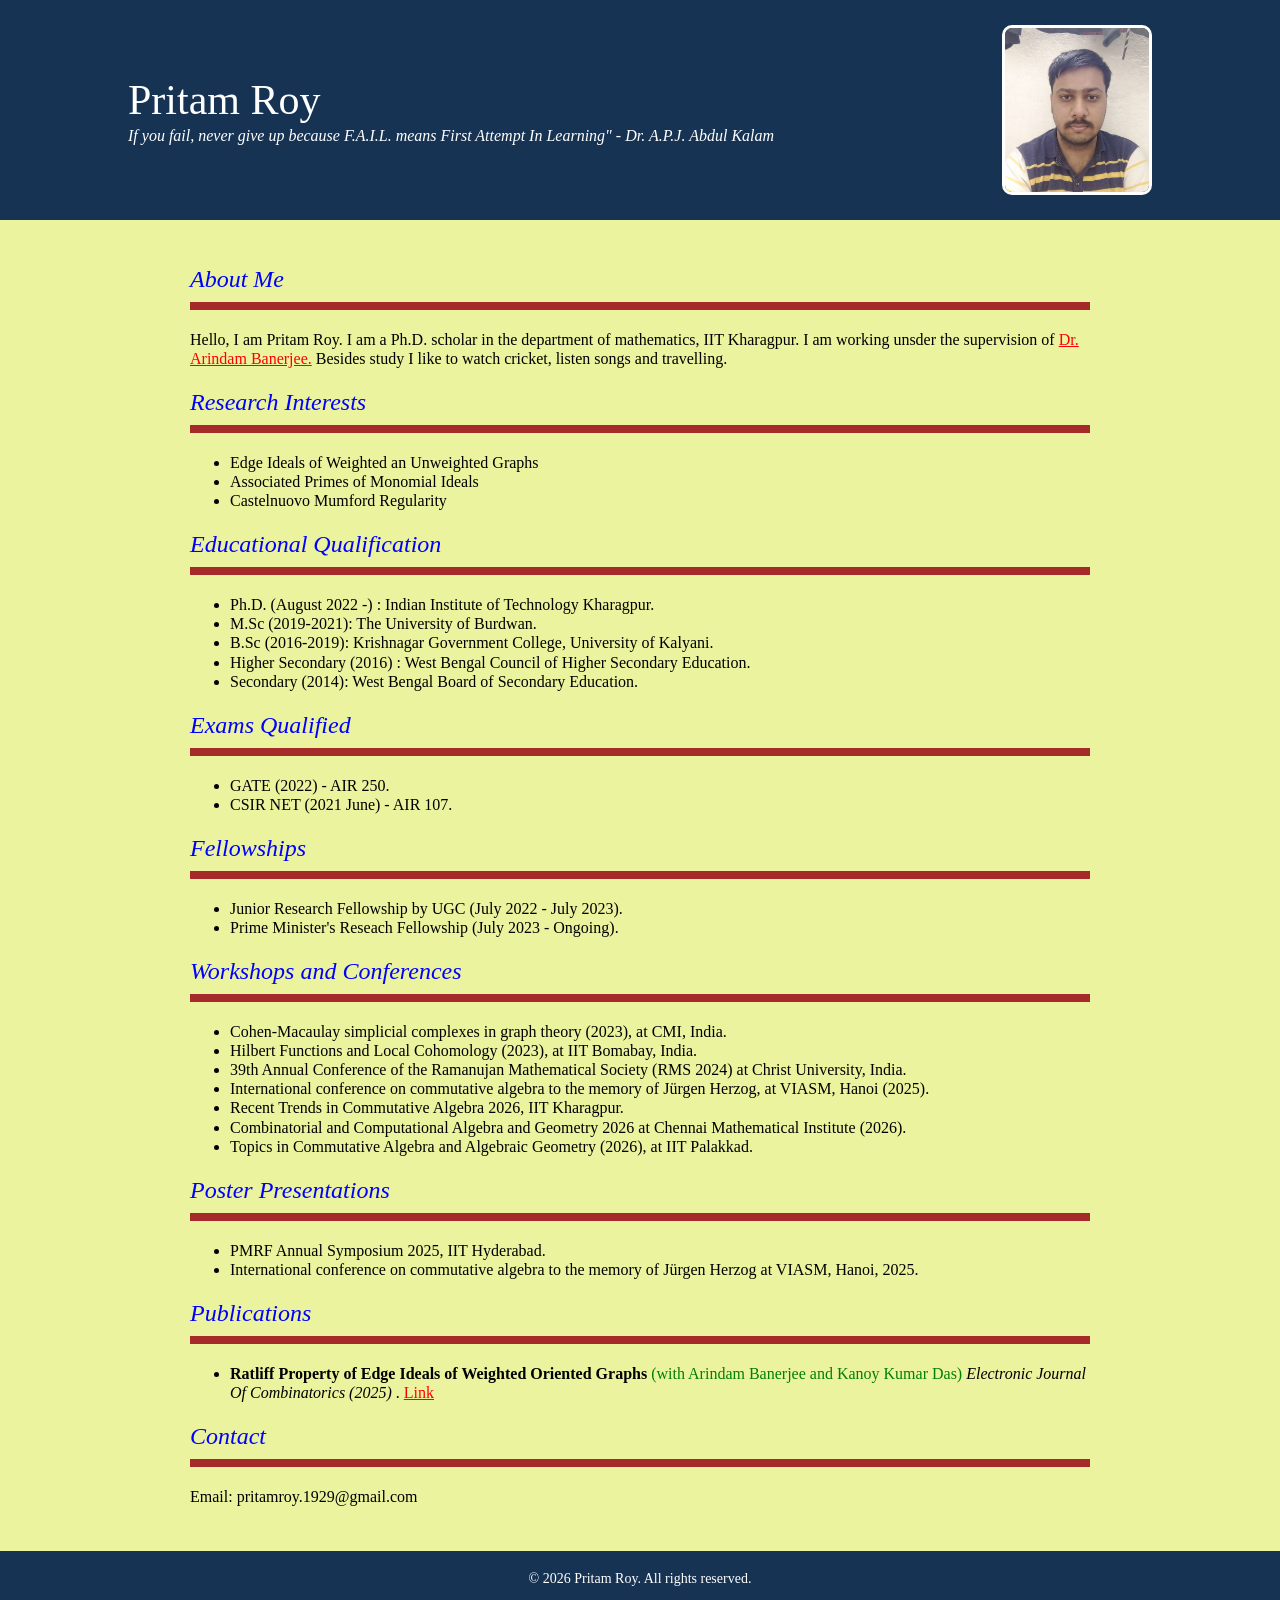
==== index.html @ 14685a9a "Update index.html" ====
<!DOCTYPE html>
<html lang="en">
<head>
<meta charset="UTF-8">
<meta name="viewport" content="width=device-width, initial-scale=1.0">

<title>Pritam Roy | Mathematics</title>

<style>
* {
    box-sizing: border-box;
}

    .profile {
    display: flex;
    justify-content: space-between;
    align-items: center;
    gap: 30px;
}

.profile-photo {
    width: 150px;
    height: 170px;
    object-fit: cover;
    border-radius: 10px;
    border: 3px solid white;
}

@media (max-width: 600px) {
    .profile {
        flex-direction: column-reverse;
        align-items: flex-start;
    }
}
body {
    margin: 0;
    font-family: Georgia, serif;
    background: #ECF39E;
    color: black;
    line-height: 1.2;
}

header {
    background: #173354;
    color: white;
    padding: 25px 10%;
}

header h1 {
    font-size: 42px;
    margin: 0;
    font-weight: normal;
}

header p {
    color: #d5e2f0;
    font-size: 18px;
}

nav {
    background: #f2f5f8;
    padding: 14px 10%;
    border-bottom: 1px solid #dce2e8;
}

nav a {
    color: #173354;
    text-decoration: none;
    margin-right: 25px;
    font-size: 15px;
}

nav a:hover {
    color: #ad7139;
}

main {
    max-width: 950px;
    margin: 45px auto;
    padding: 0 25px;
}

section {
    margin-bottom: 20px;
}

h2 {
    color: Blue;
    font-size: 24px;
    font-weight: normal;
    border-bottom: 8px solid brown;
    padding-bottom: 8px;
}

a {
    color: red;
}

footer {
    background: #173354;
    color: white;
    text-align: center;
    padding: 20px;
    font-size: 14px;
}

@media (max-width: 600px) {
    header h1 {
        font-size: 32px;
    }

    nav a {
        display: inline-block;
        margin: 5px 12px 5px 0;
    }
}
</style>
</head>

<body>

<header>
    <div class="profile">
        <div>
            <h1>Pritam Roy</h1>
             <em> If you fail, never give up because F.A.I.L. means First Attempt In Learning" - Dr. A.P.J. Abdul Kalam</em>
        </div>

        <img src="images/pritam.jpg"
             alt="Photograph of Pritam Roy"
             class="profile-photo">
    </div>
</header>


<main>



<section id="about">
    <h2><em>About Me </em></h2>
    <p>
      Hello, I am Pritam Roy. I am a Ph.D. scholar in the department of mathematics, IIT Kharagpur. I am working unsder the supervision of  <a href="https://sites.google.com/view/arindambanerjeeiitkgp">Dr. Arindam Banerjee.</a>
     Besides study I like to watch cricket, listen songs and travelling.
     </p?
</section>

<section id="research">
    <h2><em>Research Interests</em></h2>
    <ul>
        <li>Edge Ideals of Weighted an Unweighted Graphs</li>
        <li>Associated Primes of Monomial Ideals</li>
        <li> Castelnuovo Mumford Regularity </li>
        
    </ul>
</section>

<section>
    <h2><em>Educational Qualification</em></h2>
    <p>
      <ul>
     <li> Ph.D.  (August 2022 -) : Indian Institute of Technology Kharagpur.                                                    
<li>M.Sc (2019-2021):     The University of Burdwan. 
<li>B.Sc (2016-2019):  Krishnagar Government College, University of Kalyani. 
<li>Higher Secondary (2016) : West Bengal Council of Higher Secondary Education.
<li>Secondary (2014): West Bengal Board of Secondary Education. 
</ul>

    </p>
</section>

<section >
<h2><em>Exams Qualified</em></h2>
<p>
  <ul>
    <li>
      GATE (2022) - AIR 250.
    <li>CSIR NET (2021 June) - AIR 107.
    </li>
  </ul>
  </p>  
</section>

<section>
  
</section>
<h2><em>Fellowships</em></h2>
<ul>
  <li>
    Junior Research Fellowship by UGC (July 2022 - July 2023).
    <li> Prime Minister's Reseach Fellowship (July 2023 - Ongoing).
  </li>
</ul>
<section>
    <h2><em>Workshops and Conferences</em></h2>
    <p>
       <ul>
        <li>Cohen-Macaulay simplicial complexes in graph theory (2023), at CMI, India.
        <li>Hilbert Functions and Local Cohomology (2023), at IIT Bomabay, India.
          <li>39th Annual Conference of the Ramanujan Mathematical Society (RMS 2024) at Christ University, India.
        <li>International conference on commutative algebra to the memory of Jürgen Herzog, at VIASM, Hanoi (2025).
        <li>Recent Trends in Commutative Algebra 2026, IIT Kharagpur.
          <li>Combinatorial and Computational Algebra and Geometry 2026 at Chennai Mathematical Institute (2026).
          <li> Topics in Commutative Algebra and Algebraic Geometry (2026), at IIT Palakkad.
         </li>
       </ul>
    </p>
</section>

<section>
  <p>
  <h2><em>Poster Presentations</em></h2>
  <ul>   
     <li>PMRF Annual Symposium 2025, IIT Hyderabad.
    <li>International conference on commutative algebra to the memory of Jürgen Herzog at VIASM, Hanoi, 2025.
 </li>
 </ul>
 </p>
</section>

<section>
    <h2><em>Publications</em></h2>
    <p>
    
        <ul>
          <li> <strong>Ratliff Property of Edge Ideals of Weighted Oriented Graphs </strong> <span style="color: green;">(with Arindam Banerjee and Kanoy Kumar Das)</span> <em>Electronic Journal Of Combinatorics (2025) </em>. <a href="https://www.combinatorics.org/ojs/index.php/eljc/article/view/v32i4p9/pdf">Link</a>
          </li>
        </ul>
    </p>
</section>

<section>
    <h2><em>Contact</em></h2>
    <p>Email: pritamroy.1929@gmail.com </p>
</section>

</main>

<footer>
    © 2026 Pritam Roy. All rights reserved.
</footer>

</body>
</html>
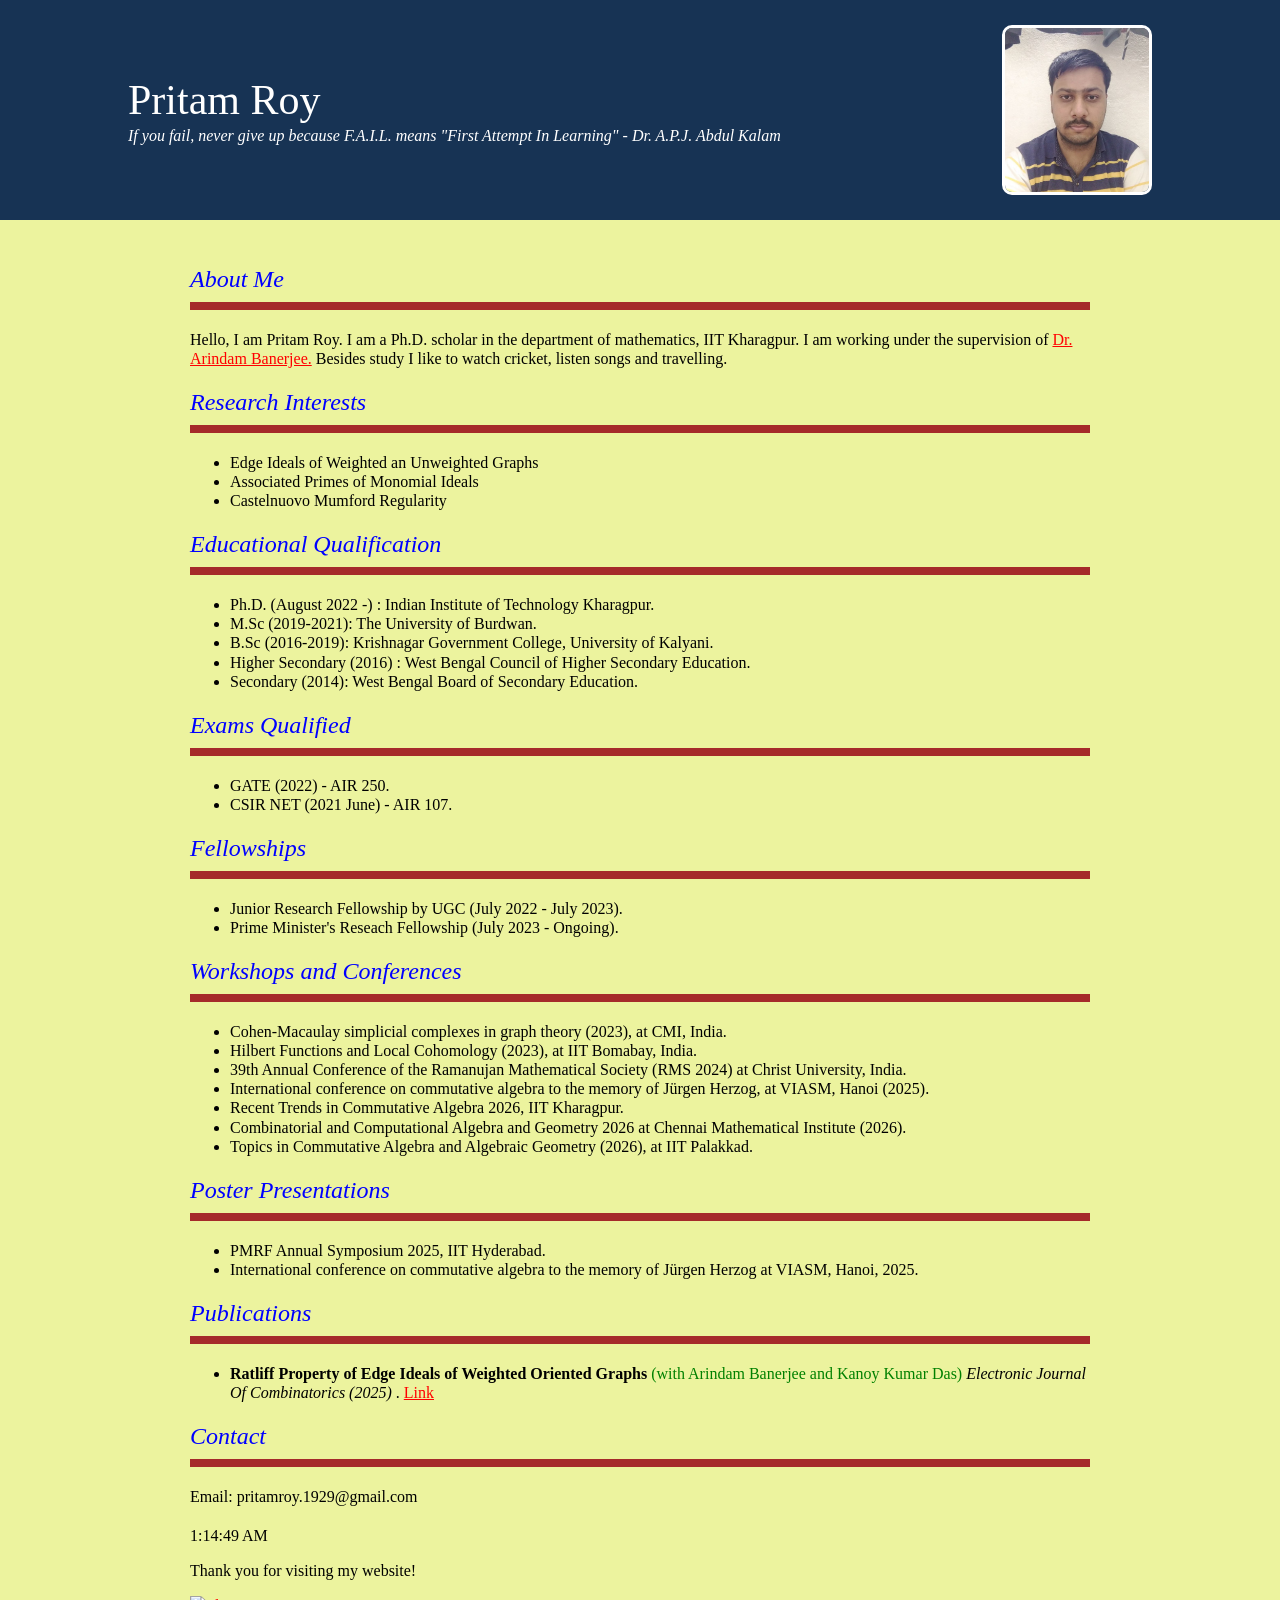
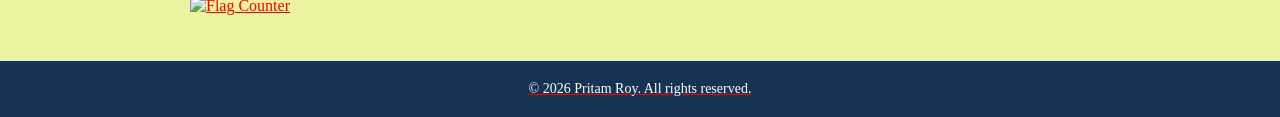
==== commit f5059785: "Update index.html" ====
--- a/index.html
+++ b/index.html
@@ -124,7 +124,7 @@
     <div class="profile">
         <div>
             <h1>Pritam Roy</h1>
-             <em> If you fail, never give up because F.A.I.L. means First Attempt In Learning" - Dr. A.P.J. Abdul Kalam</em>
+             <em> If you fail, never give up because F.A.I.L. means "First Attempt In Learning" - Dr. A.P.J. Abdul Kalam</em>
         </div>
 
         <img src="images/pritam.jpg"
@@ -141,7 +141,7 @@
 <section id="about">
     <h2><em>About Me </em></h2>
     <p>
-      Hello, I am Pritam Roy. I am a Ph.D. scholar in the department of mathematics, IIT Kharagpur. I am working unsder the supervision of  <a href="https://sites.google.com/view/arindambanerjeeiitkgp">Dr. Arindam Banerjee.</a>
+      Hello, I am Pritam Roy. I am a Ph.D. scholar in the department of mathematics, IIT Kharagpur. I am working under the supervision of  <a href="https://sites.google.com/view/arindambanerjeeiitkgp">Dr. Arindam Banerjee.</a>
      Besides study I like to watch cricket, listen songs and travelling.
      </p?
 </section>
@@ -235,6 +235,29 @@
     <p>Email: pritamroy.1929@gmail.com </p>
 </section>
 
+    <div id="clock"></div>
+
+<script>
+function updateClock() {
+    document.getElementById("clock").textContent =
+        new Date().toLocaleTimeString();
+}
+
+setInterval(updateClock, 1000);
+updateClock();
+</script>
+
+<section >
+  <p>Thank you for visiting my website!</p>
+
+    <a href="https://info.flagcounter.com/tmUn"><img src="https://s05.flagcounter.com/count2/tmUn/bg_FFFFFF/txt_000000/border_5ECCC8/columns_8/maxflags_250/viewers_0/labels_1/pageviews_1/flags_0/percent_0/" alt="Flag Counter" border="0"></a>
+<a href="https://info.flagcounter.com/tmUn][IMG]https://s05.flagcounter.com/count2/tmUn/bg_FFFFFF/txt_000000/border_5ECCC8/columns_8/maxflags_250/viewers_0/labels_1/pageviews_1/flags_0/percent_0/[/IMG]">
+
+
+</section>
+
+
+    
 </main>
 
 <footer>
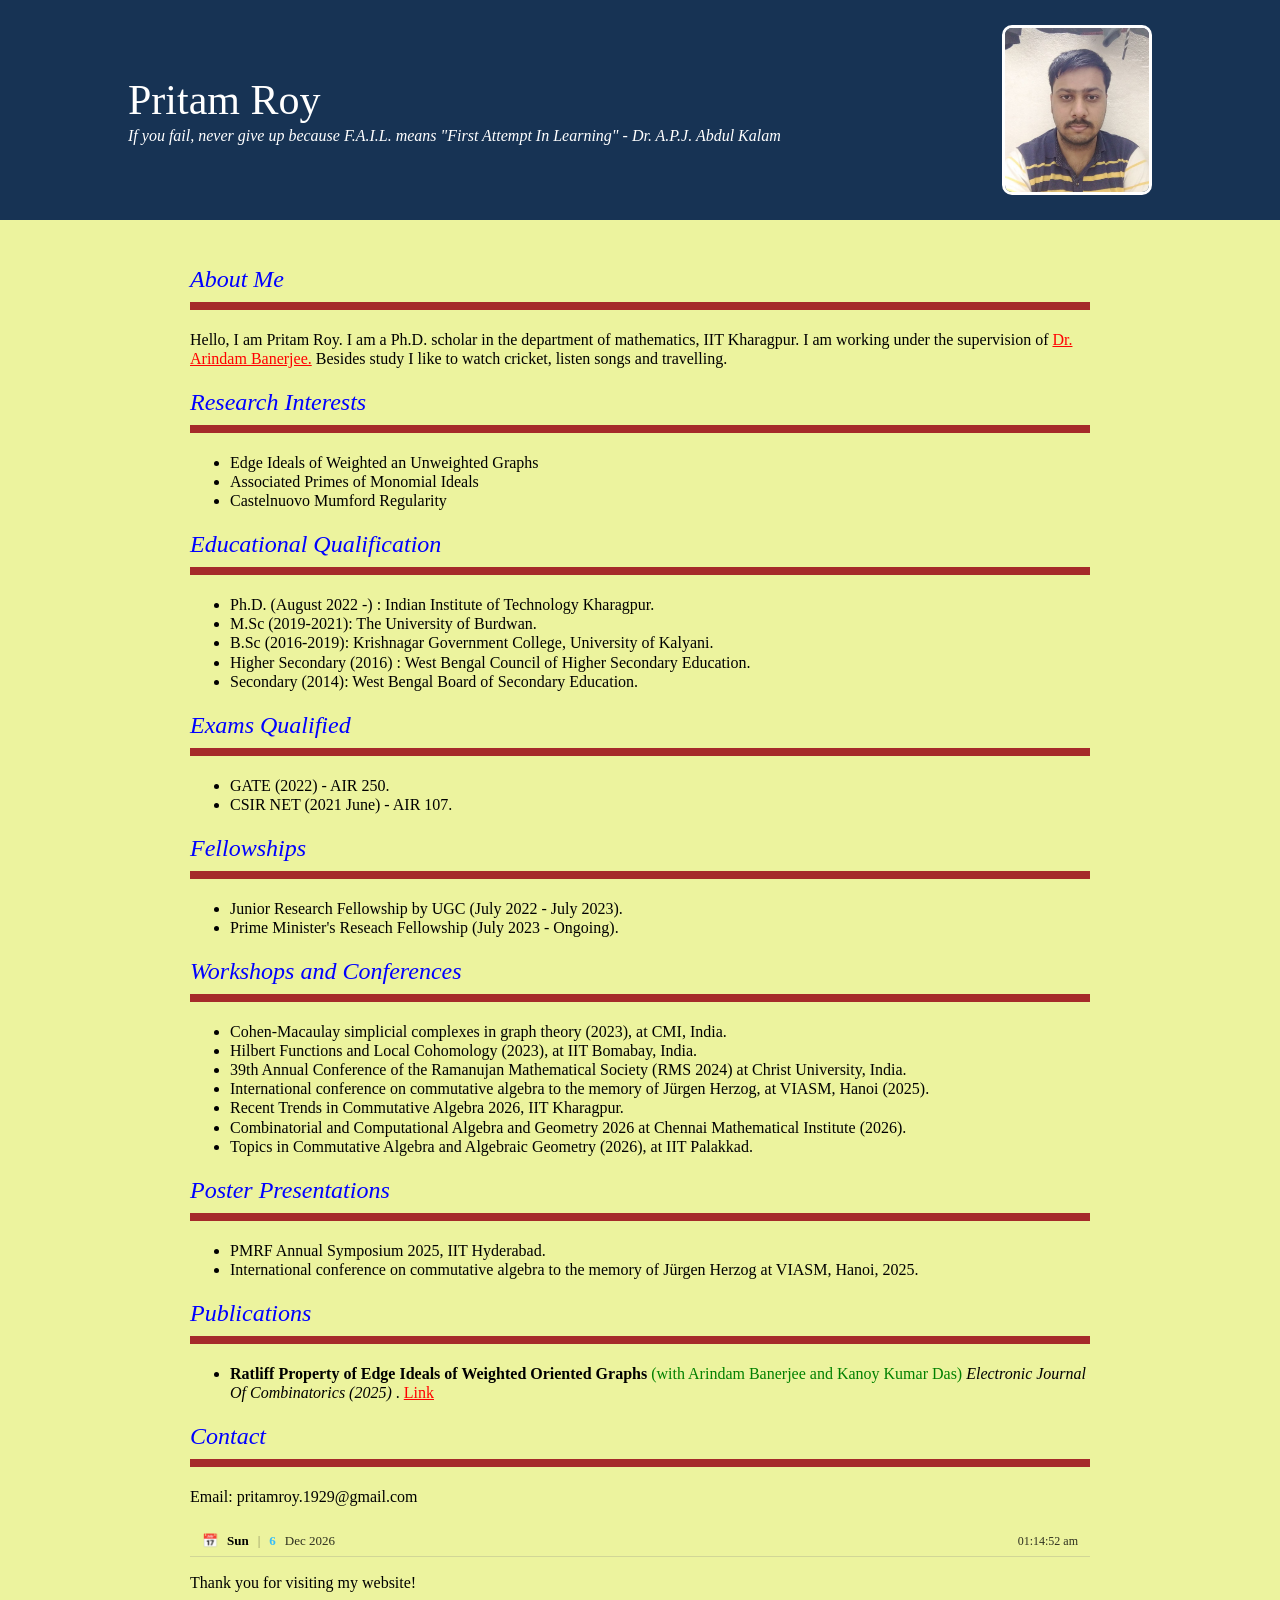
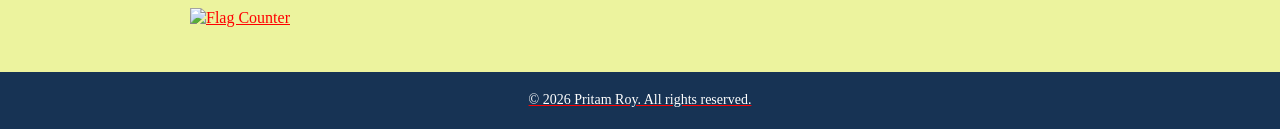
==== commit bb8a3af7: "Update index.html" ====
--- a/index.html
+++ b/index.html
@@ -237,16 +237,100 @@
 
     <div id="clock"></div>
 
+</section>
+
+<div class="horizontal-calendar">
+    <span>📅</span>
+    <span id="cal-day"></span>
+    <span class="cal-divider">|</span>
+    <span id="cal-date"></span>
+    <span id="cal-month"></span>
+    <span class="cal-spacer"></span>
+    <span id="cal-time"></span>
+</div>
+
+<style>
+.horizontal-calendar {
+    width: 100%;
+    box-sizing: border-box;
+    display: flex;
+    align-items: center;
+    gap: 9px;
+
+    padding: 7px 12px;
+
+    /* Transparent background */
+    background: transparent;
+
+    color: inherit;
+    font-family: inherit;
+    font-size: 13px;
+    border-bottom: 1px solid rgba(128,128,128,0.25);
+}
+
+#cal-day {
+    font-weight: 600;
+}
+
+#cal-date {
+    color: #38bdf8;
+    font-weight: bold;
+}
+
+#cal-month {
+    opacity: 0.8;
+}
+
+.cal-divider {
+    opacity: 0.4;
+}
+
+.cal-spacer {
+    flex: 1;
+}
+
+#cal-time {
+    font-size: 12px;
+    opacity: 0.8;
+    white-space: nowrap;
+}
+
+@media(max-width: 400px) {
+    .horizontal-calendar {
+        gap: 5px;
+        font-size: 11px;
+        padding: 6px;
+    }
+}
+</style>
+
 <script>
-function updateClock() {
-    document.getElementById("clock").textContent =
-        new Date().toLocaleTimeString();
-}
-
-setInterval(updateClock, 1000);
-updateClock();
+function updateCal() {
+    const now = new Date();
+
+    document.getElementById("cal-day").textContent =
+        now.toLocaleDateString("en-IN", {weekday:"short"});
+
+    document.getElementById("cal-date").textContent =
+        now.getDate();
+
+    document.getElementById("cal-month").textContent =
+        now.toLocaleDateString("en-IN", {
+            month:"short",
+            year:"numeric"
+        });
+
+    document.getElementById("cal-time").textContent =
+        now.toLocaleTimeString("en-IN", {
+            hour:"2-digit",
+            minute:"2-digit",
+            second:"2-digit"
+        });
+}
+
+updateCal();
+setInterval(updateCal, 1000);
 </script>
-
 <section >
   <p>Thank you for visiting my website!</p>
 
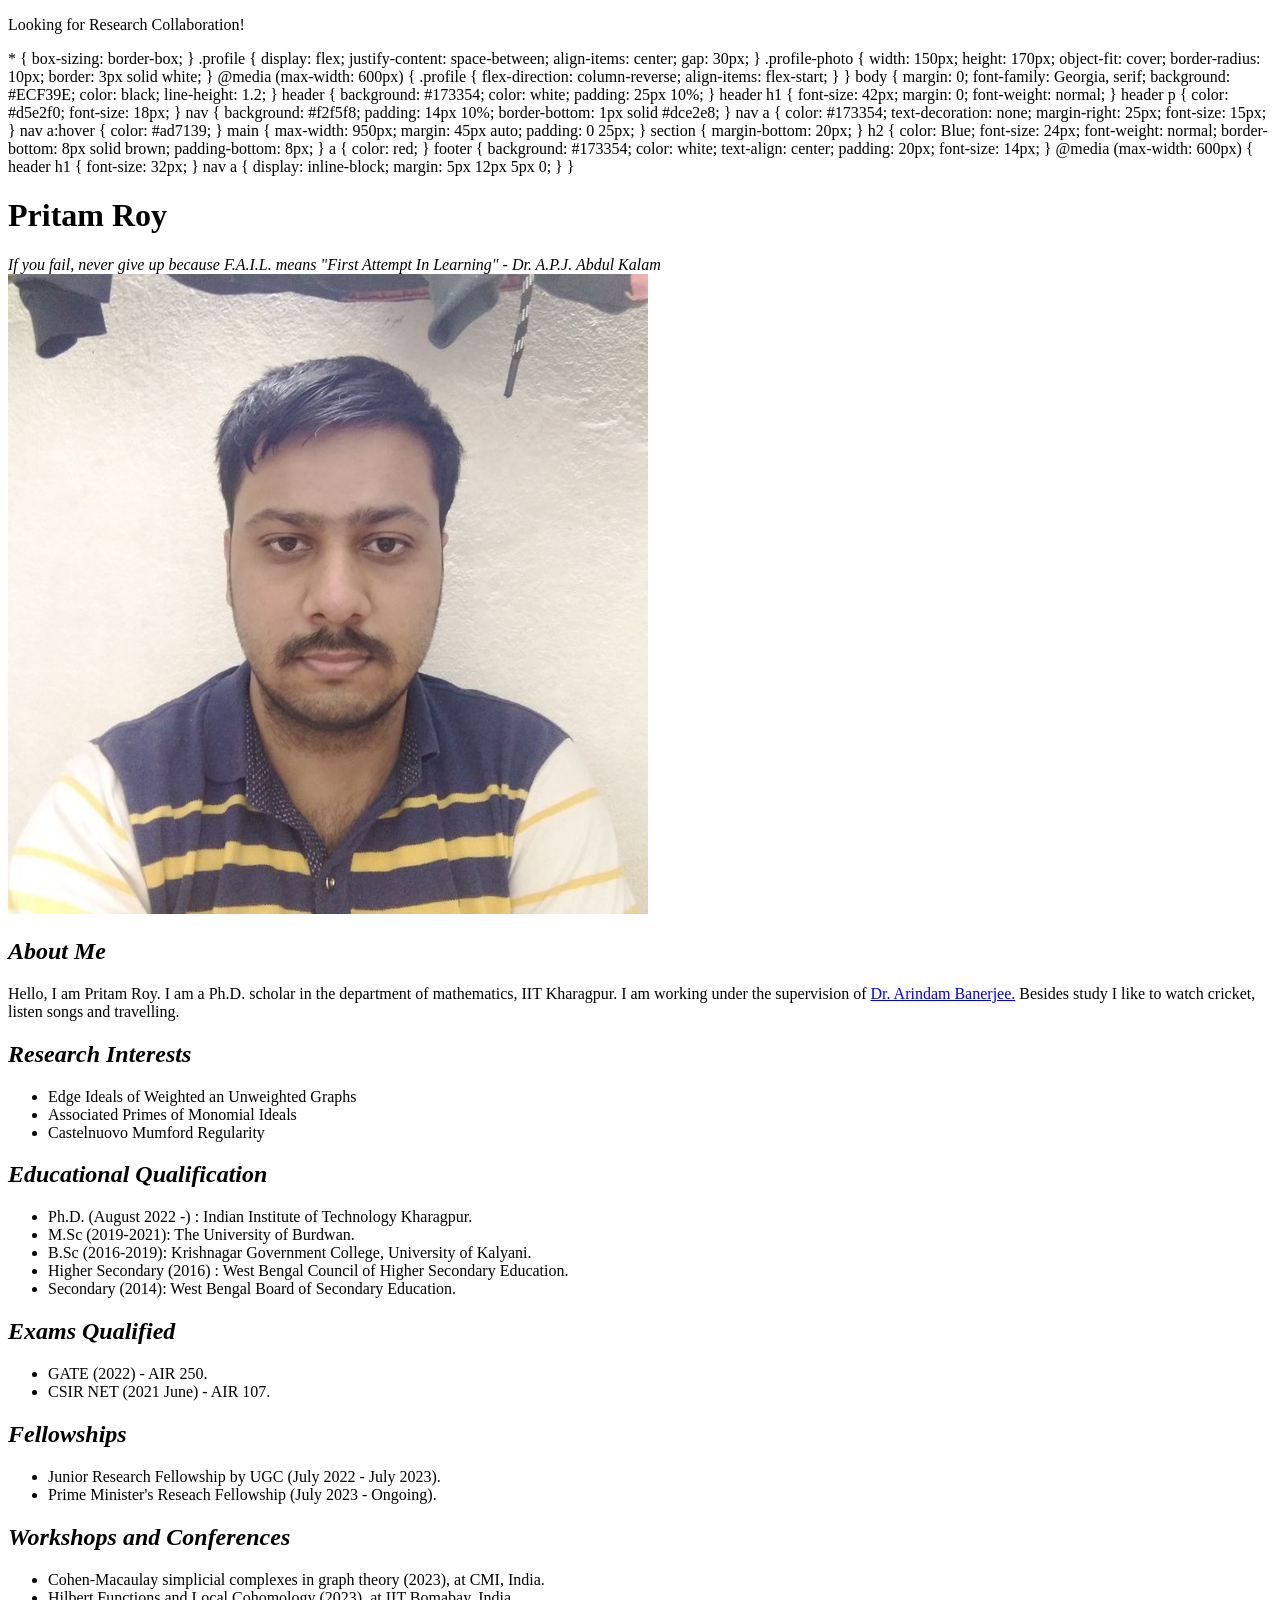
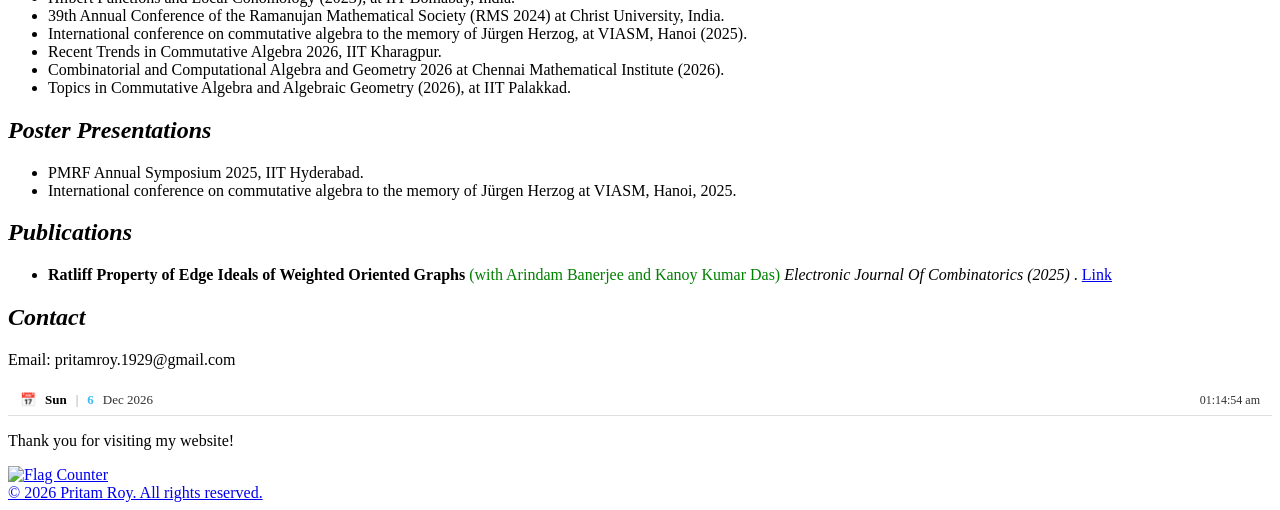
==== commit dd1d4ba8: "Update index.html" ====
--- a/index.html
+++ b/index.html
@@ -8,6 +8,33 @@
 <title>Pritam Roy | Mathematics</title>
 
 <style>
+    <!DOCTYPE html>
+<html>
+<head>
+<style>
+.blinking-text {
+    color: green !important;
+    font-size: 22px;
+    font-weight: bold;
+    animation: blinking 1s linear infinite;
+}
+
+@keyframes blinking {
+    0%   { opacity: 1; }
+    50%  { opacity: 0; }
+    100% { opacity: 1; }
+}
+</style>
+</head>
+
+<body>
+
+<p class="blinking-text">
+    Looking for Research Collaboration!
+</p>
+
+</body>
+</html>
 * {
     box-sizing: border-box;
 }
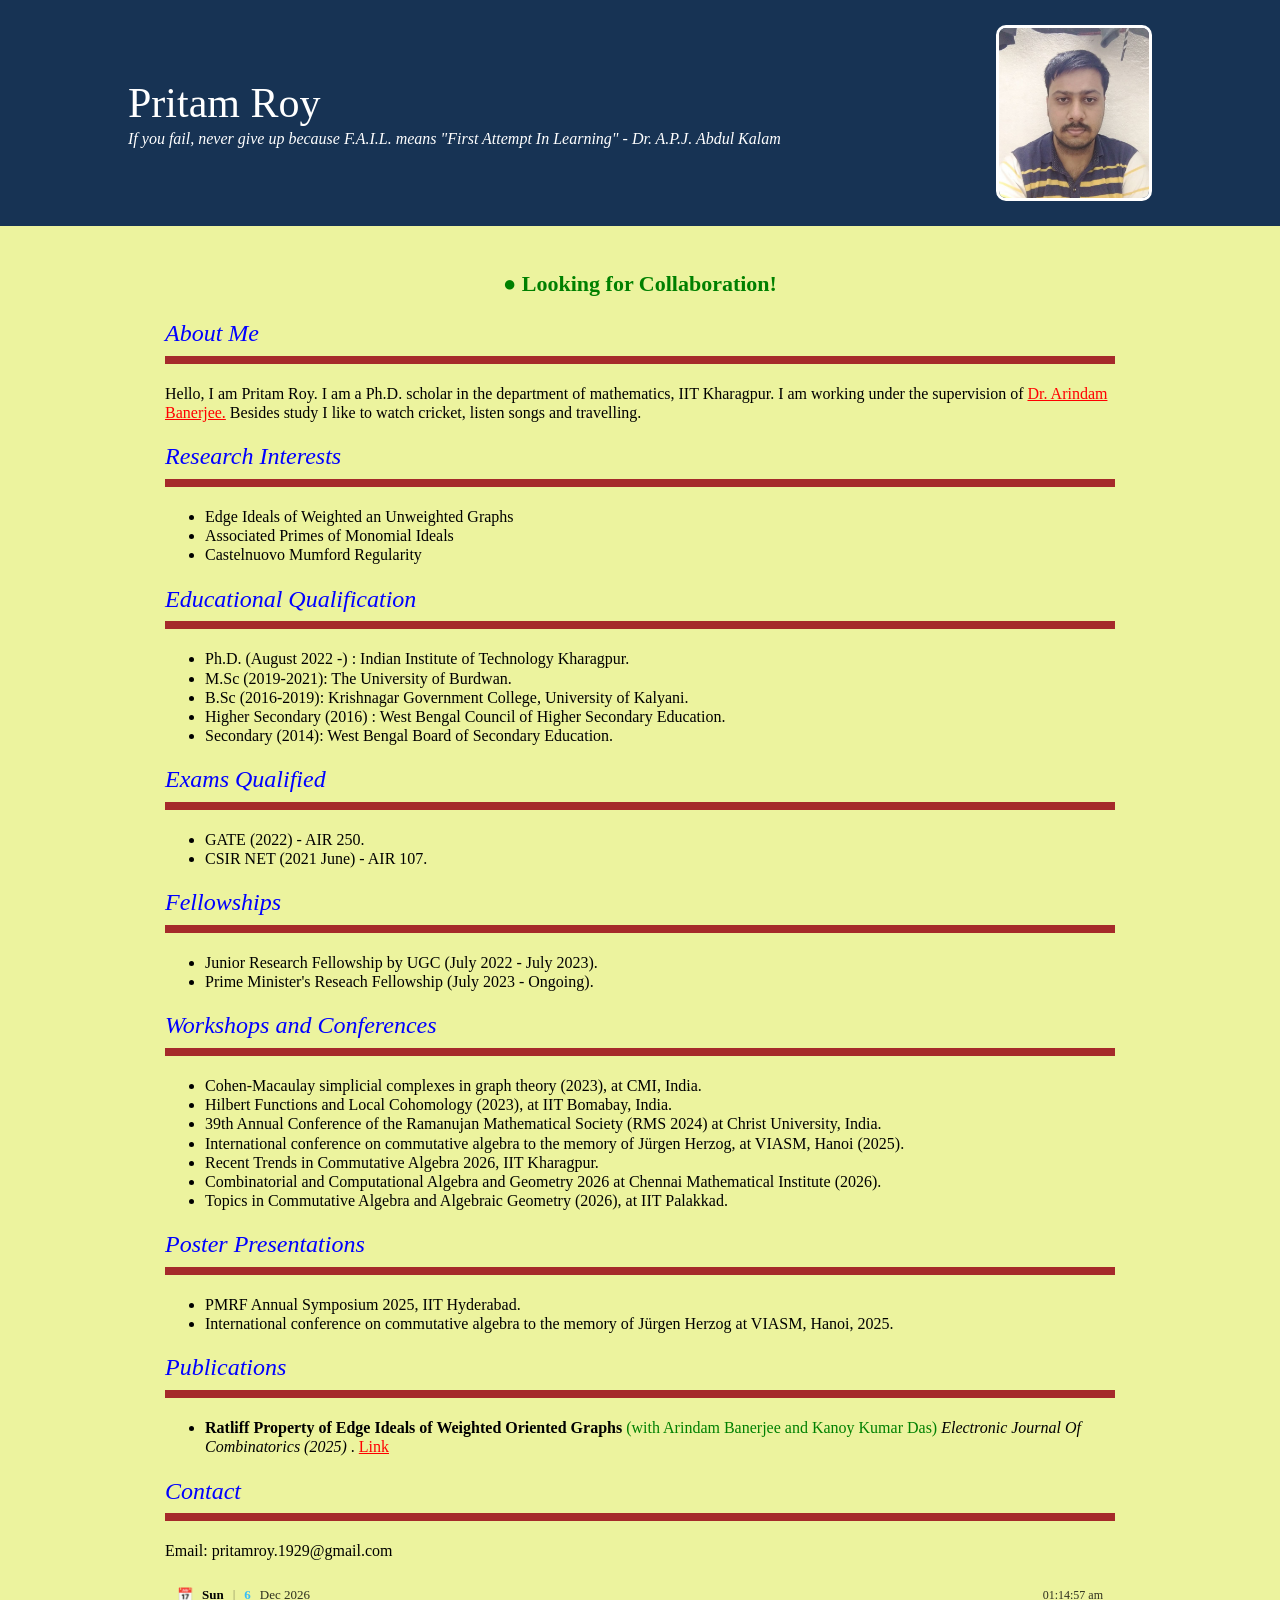
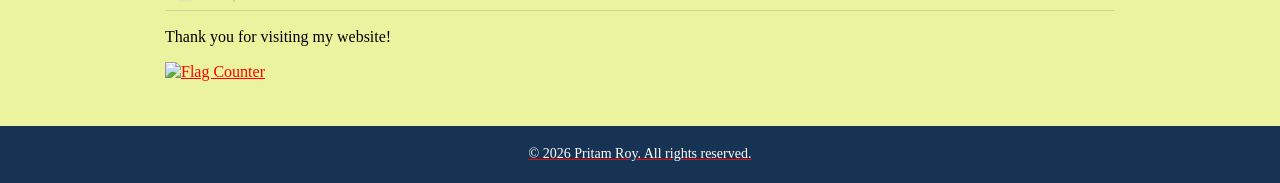
==== commit e5bb35e4: "Update index.html" ====
--- a/index.html
+++ b/index.html
@@ -11,27 +11,12 @@
     <!DOCTYPE html>
 <html>
 <head>
-<style>
-.blinking-text {
-    color: green !important;
-    font-size: 22px;
-    font-weight: bold;
-    animation: blinking 1s linear infinite;
-}
-
-@keyframes blinking {
-    0%   { opacity: 1; }
-    50%  { opacity: 0; }
-    100% { opacity: 1; }
-}
-</style>
+
+  
 </head>
 
 <body>
 
-<p class="blinking-text">
-    Looking for Research Collaboration!
-</p>
 
 </body>
 </html>
@@ -163,7 +148,24 @@
 
 <main>
 
-
+<style>
+.blinking-text {
+    color: green;
+    font-size: 22px;
+    font-weight: bold;
+    text-align: center;
+    animation: blink 1s infinite;
+}
+
+@keyframes blink {
+    0%, 100% { opacity: 1; }
+    50% { opacity: 0; }
+}
+</style>
+
+<p class="blinking-text">
+    ● Looking for Collaboration!
+</p>
 
 <section id="about">
     <h2><em>About Me </em></h2>
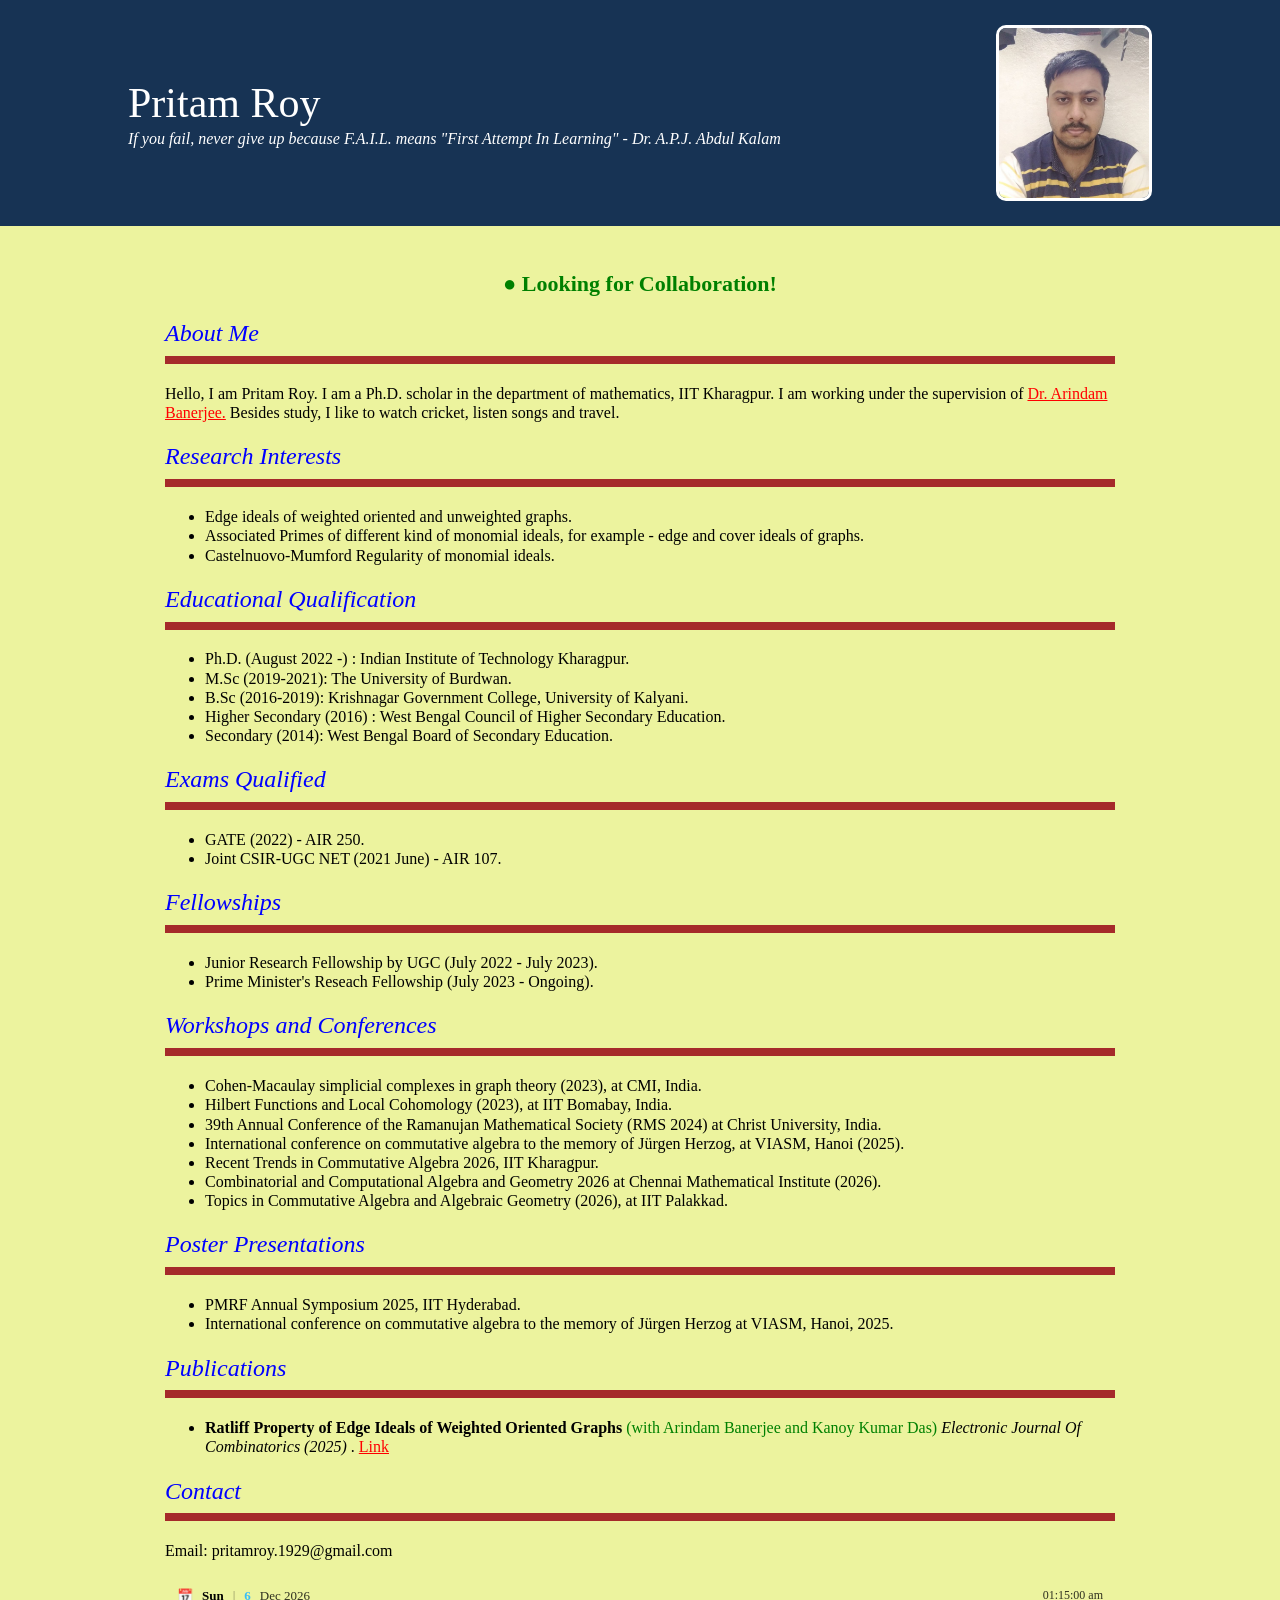
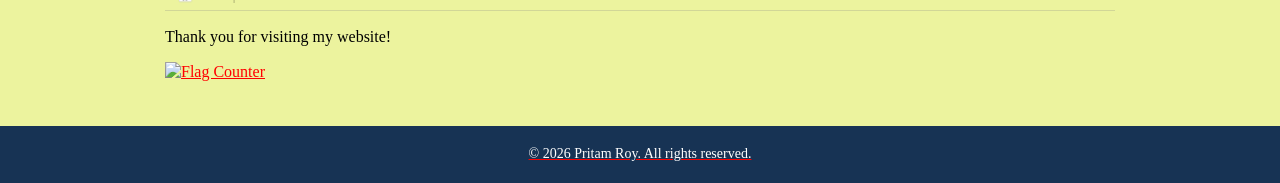
==== commit f10b284d: "Update index.html" ====
--- a/index.html
+++ b/index.html
@@ -171,16 +171,16 @@
     <h2><em>About Me </em></h2>
     <p>
       Hello, I am Pritam Roy. I am a Ph.D. scholar in the department of mathematics, IIT Kharagpur. I am working under the supervision of  <a href="https://sites.google.com/view/arindambanerjeeiitkgp">Dr. Arindam Banerjee.</a>
-     Besides study I like to watch cricket, listen songs and travelling.
-     </p?
+     Besides study, I like to watch cricket, listen songs and travel.
+    </p>
 </section>
 
 <section id="research">
     <h2><em>Research Interests</em></h2>
     <ul>
-        <li>Edge Ideals of Weighted an Unweighted Graphs</li>
-        <li>Associated Primes of Monomial Ideals</li>
-        <li> Castelnuovo Mumford Regularity </li>
+        <li>Edge ideals of weighted oriented and unweighted graphs.</li>
+        <li>Associated Primes of different kind of monomial ideals, for example - edge and cover ideals of graphs. </li>
+        <li> Castelnuovo-Mumford Regularity of monomial ideals. </li>
         
     </ul>
 </section>
@@ -190,7 +190,7 @@
     <p>
       <ul>
      <li> Ph.D.  (August 2022 -) : Indian Institute of Technology Kharagpur.                                                    
-<li>M.Sc (2019-2021):     The University of Burdwan. 
+<li>M.Sc (2019-2021):  The University of Burdwan. 
 <li>B.Sc (2016-2019):  Krishnagar Government College, University of Kalyani. 
 <li>Higher Secondary (2016) : West Bengal Council of Higher Secondary Education.
 <li>Secondary (2014): West Bengal Board of Secondary Education. 
@@ -205,7 +205,7 @@
   <ul>
     <li>
       GATE (2022) - AIR 250.
-    <li>CSIR NET (2021 June) - AIR 107.
+    <li> Joint CSIR-UGC NET (2021 June) - AIR 107.
     </li>
   </ul>
   </p>  
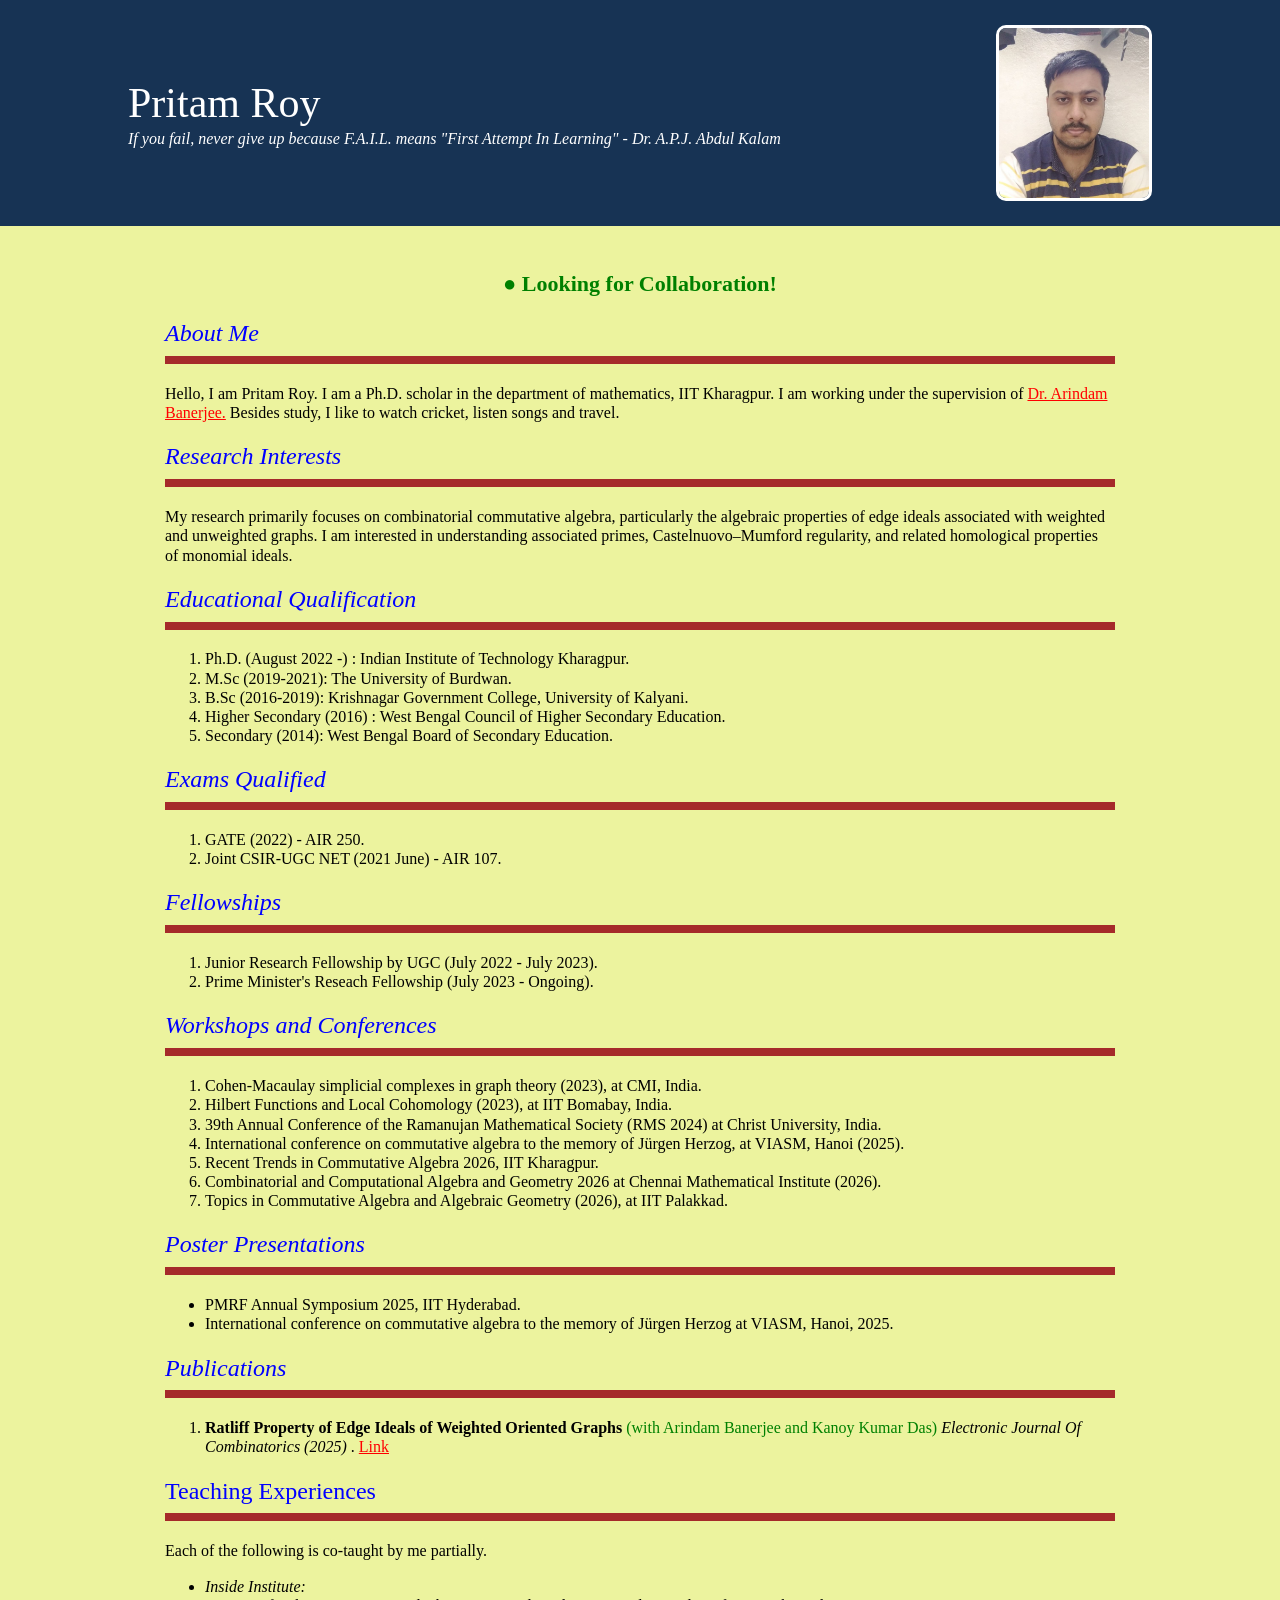
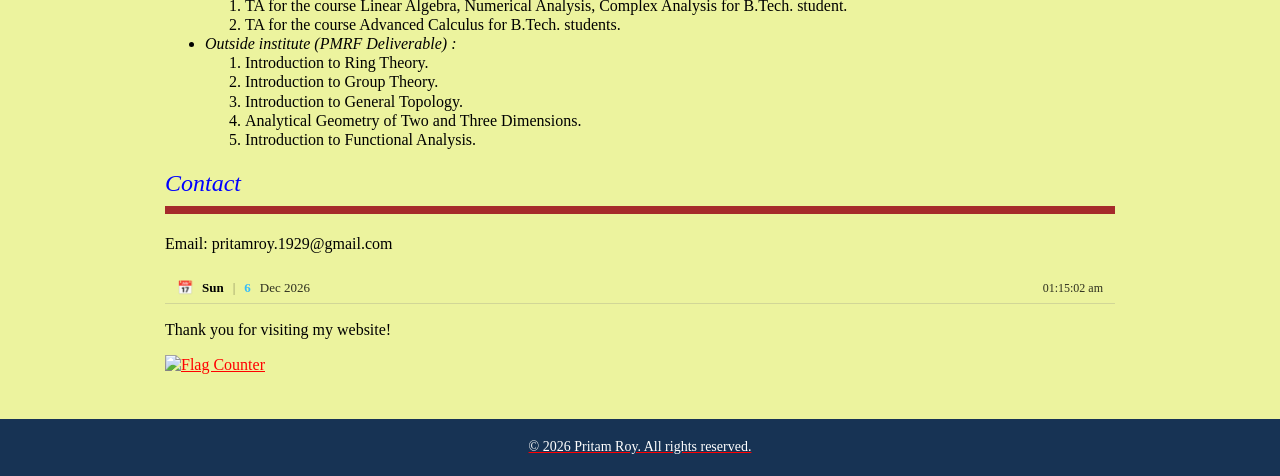
==== commit 69e1a8a3: "Update index.html" ====
--- a/index.html
+++ b/index.html
@@ -177,24 +177,19 @@
 
 <section id="research">
     <h2><em>Research Interests</em></h2>
-    <ul>
-        <li>Edge ideals of weighted oriented and unweighted graphs.</li>
-        <li>Associated Primes of different kind of monomial ideals, for example - edge and cover ideals of graphs. </li>
-        <li> Castelnuovo-Mumford Regularity of monomial ideals. </li>
-        
-    </ul>
+    My research primarily focuses on combinatorial commutative algebra, particularly the algebraic properties of edge ideals associated with weighted and unweighted graphs. I am interested in understanding associated primes, Castelnuovo–Mumford regularity, and related homological properties of monomial ideals.
 </section>
 
 <section>
     <h2><em>Educational Qualification</em></h2>
     <p>
-      <ul>
+      <ol>
      <li> Ph.D.  (August 2022 -) : Indian Institute of Technology Kharagpur.                                                    
 <li>M.Sc (2019-2021):  The University of Burdwan. 
 <li>B.Sc (2016-2019):  Krishnagar Government College, University of Kalyani. 
 <li>Higher Secondary (2016) : West Bengal Council of Higher Secondary Education.
 <li>Secondary (2014): West Bengal Board of Secondary Education. 
-</ul>
+</ol>
 
     </p>
 </section>
@@ -202,12 +197,12 @@
 <section >
 <h2><em>Exams Qualified</em></h2>
 <p>
-  <ul>
+  <ol>
     <li>
       GATE (2022) - AIR 250.
     <li> Joint CSIR-UGC NET (2021 June) - AIR 107.
     </li>
-  </ul>
+  </ol>
   </p>  
 </section>
 
@@ -215,16 +210,16 @@
   
 </section>
 <h2><em>Fellowships</em></h2>
-<ul>
+<ol>
   <li>
     Junior Research Fellowship by UGC (July 2022 - July 2023).
     <li> Prime Minister's Reseach Fellowship (July 2023 - Ongoing).
   </li>
-</ul>
+</ol>
 <section>
     <h2><em>Workshops and Conferences</em></h2>
     <p>
-       <ul>
+       <ol>
         <li>Cohen-Macaulay simplicial complexes in graph theory (2023), at CMI, India.
         <li>Hilbert Functions and Local Cohomology (2023), at IIT Bomabay, India.
           <li>39th Annual Conference of the Ramanujan Mathematical Society (RMS 2024) at Christ University, India.
@@ -233,7 +228,7 @@
           <li>Combinatorial and Computational Algebra and Geometry 2026 at Chennai Mathematical Institute (2026).
           <li> Topics in Commutative Algebra and Algebraic Geometry (2026), at IIT Palakkad.
          </li>
-       </ul>
+       </ol>
     </p>
 </section>
 
@@ -252,12 +247,37 @@
     <h2><em>Publications</em></h2>
     <p>
     
-        <ul>
+        <ol>
           <li> <strong>Ratliff Property of Edge Ideals of Weighted Oriented Graphs </strong> <span style="color: green;">(with Arindam Banerjee and Kanoy Kumar Das)</span> <em>Electronic Journal Of Combinatorics (2025) </em>. <a href="https://www.combinatorics.org/ojs/index.php/eljc/article/view/v32i4p9/pdf">Link</a>
           </li>
-        </ul>
+        </ol>
     </p>
 </section>
+
+
+<section>
+  <h2>Teaching Experiences</h2>
+ Each of the following is co-taught by me partially.
+  <ul>
+    <li> <em>Inside Institute:</em> 
+      <ol>
+        <li>TA for the course Linear Algebra, Numerical Analysis, Complex Analysis for B.Tech. student.
+           <li> TA for the course Advanced Calculus for B.Tech. students.
+          </li>  
+      </ol>
+    <li> <em>Outside institute (PMRF Deliverable) : </em>
+     <ol> 
+      <li>Introduction to Ring Theory.
+        <li>Introduction to Group Theory.
+          <li>Introduction to General Topology.
+            <li>Analytical Geometry of Two and Three Dimensions.
+            <li> Introduction to Functional Analysis.
+      
+     </ol>
+    </li>
+  </ul>
+</section>
+
 
 <section>
     <h2><em>Contact</em></h2>
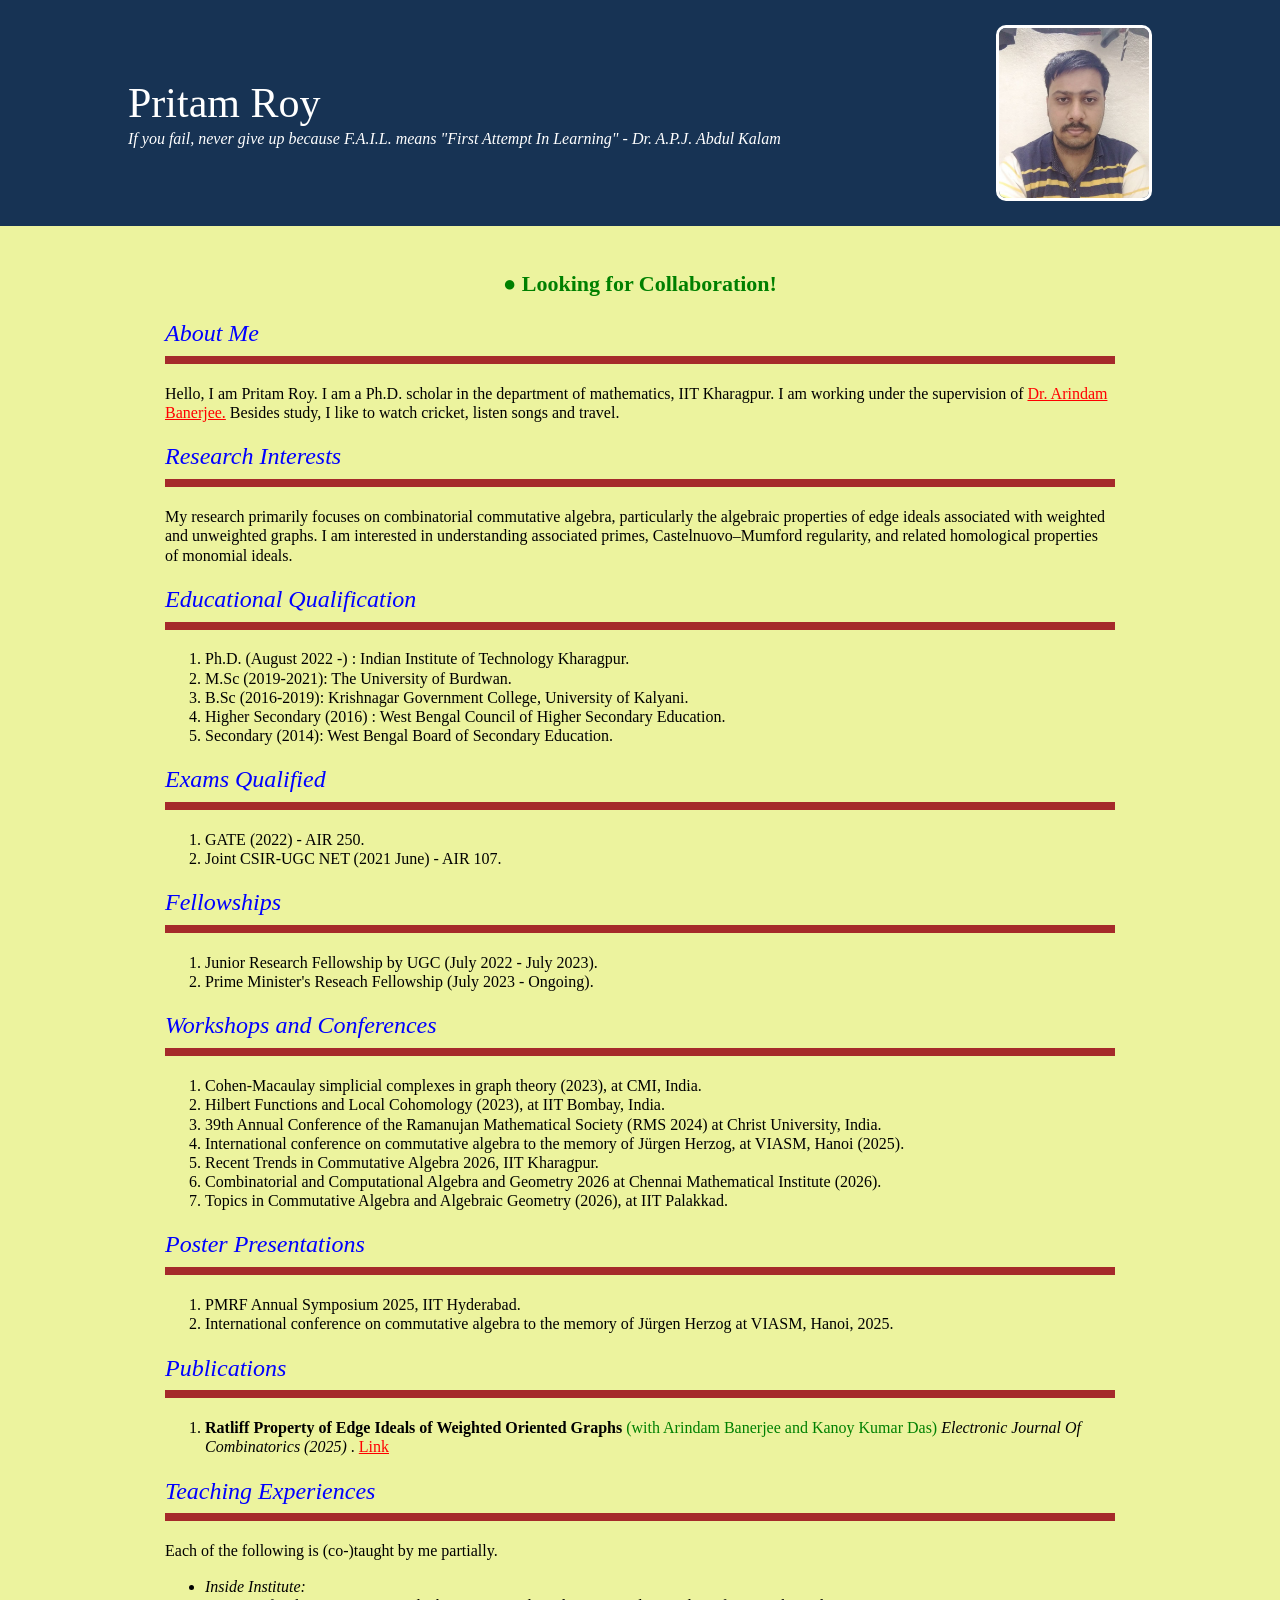
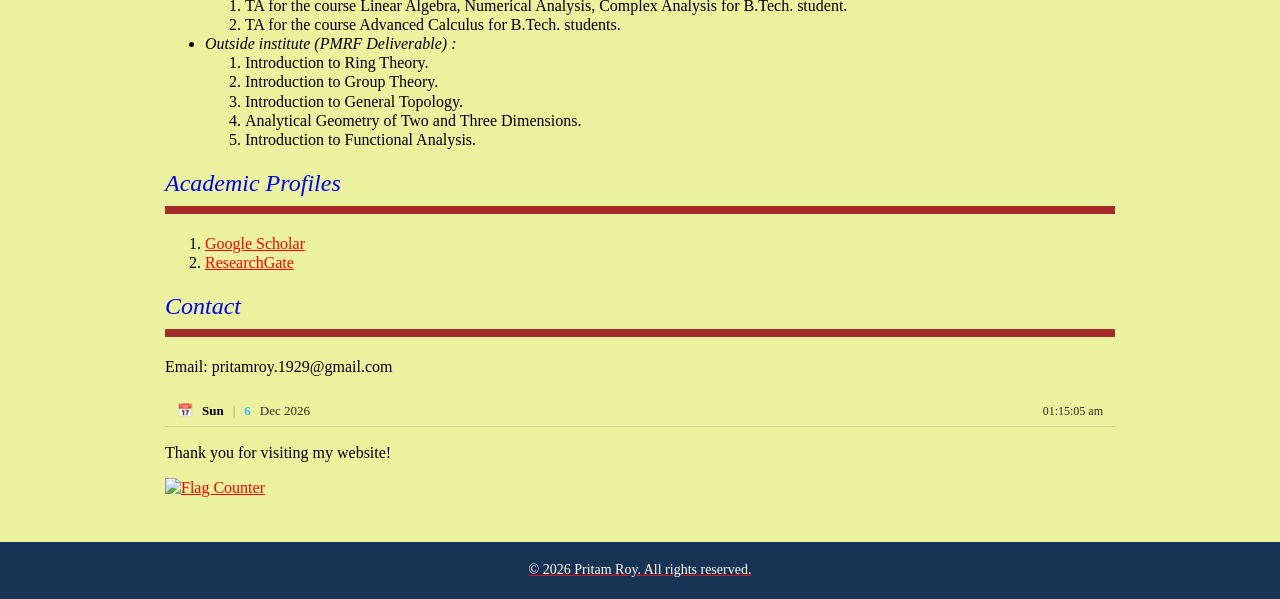
==== commit 96db13cd: "Update index.html" ====
--- a/index.html
+++ b/index.html
@@ -221,7 +221,7 @@
     <p>
        <ol>
         <li>Cohen-Macaulay simplicial complexes in graph theory (2023), at CMI, India.
-        <li>Hilbert Functions and Local Cohomology (2023), at IIT Bomabay, India.
+        <li>Hilbert Functions and Local Cohomology (2023), at IIT Bombay, India.
           <li>39th Annual Conference of the Ramanujan Mathematical Society (RMS 2024) at Christ University, India.
         <li>International conference on commutative algebra to the memory of Jürgen Herzog, at VIASM, Hanoi (2025).
         <li>Recent Trends in Commutative Algebra 2026, IIT Kharagpur.
@@ -235,11 +235,11 @@
 <section>
   <p>
   <h2><em>Poster Presentations</em></h2>
-  <ul>   
+  <ol>   
      <li>PMRF Annual Symposium 2025, IIT Hyderabad.
     <li>International conference on commutative algebra to the memory of Jürgen Herzog at VIASM, Hanoi, 2025.
  </li>
- </ul>
+ </ol>
  </p>
 </section>
 
@@ -256,8 +256,8 @@
 
 
 <section>
-  <h2>Teaching Experiences</h2>
- Each of the following is co-taught by me partially.
+  <h2><em>Teaching Experiences</em></h2>
+ Each of the following is (co-)taught by me partially.
   <ul>
     <li> <em>Inside Institute:</em> 
       <ol>
@@ -278,9 +278,30 @@
   </ul>
 </section>
 
-
-<section>
-    <h2><em>Contact</em></h2>
+<section>
+<h2><em>Academic Profiles</em></h2>
+<p>
+<ol>
+    <li>
+        <a href="https://scholar.google.com/citations?user=7D2WQZsAAAAJ&hl=en"
+           target="_blank"
+           rel="noopener noreferrer">
+            Google Scholar
+        </a>
+    </li>
+
+    <li>
+        <a href="https://www.researchgate.net/profile/Pritam-Roy-25"
+           target="_blank"
+           rel="noopener noreferrer">
+            ResearchGate
+        </a>
+    </li>
+</ol>
+</p>
+</section>
+<section>
+    <h2><em>Contact</em></h2> 
     <p>Email: pritamroy.1929@gmail.com </p>
 </section>
 
